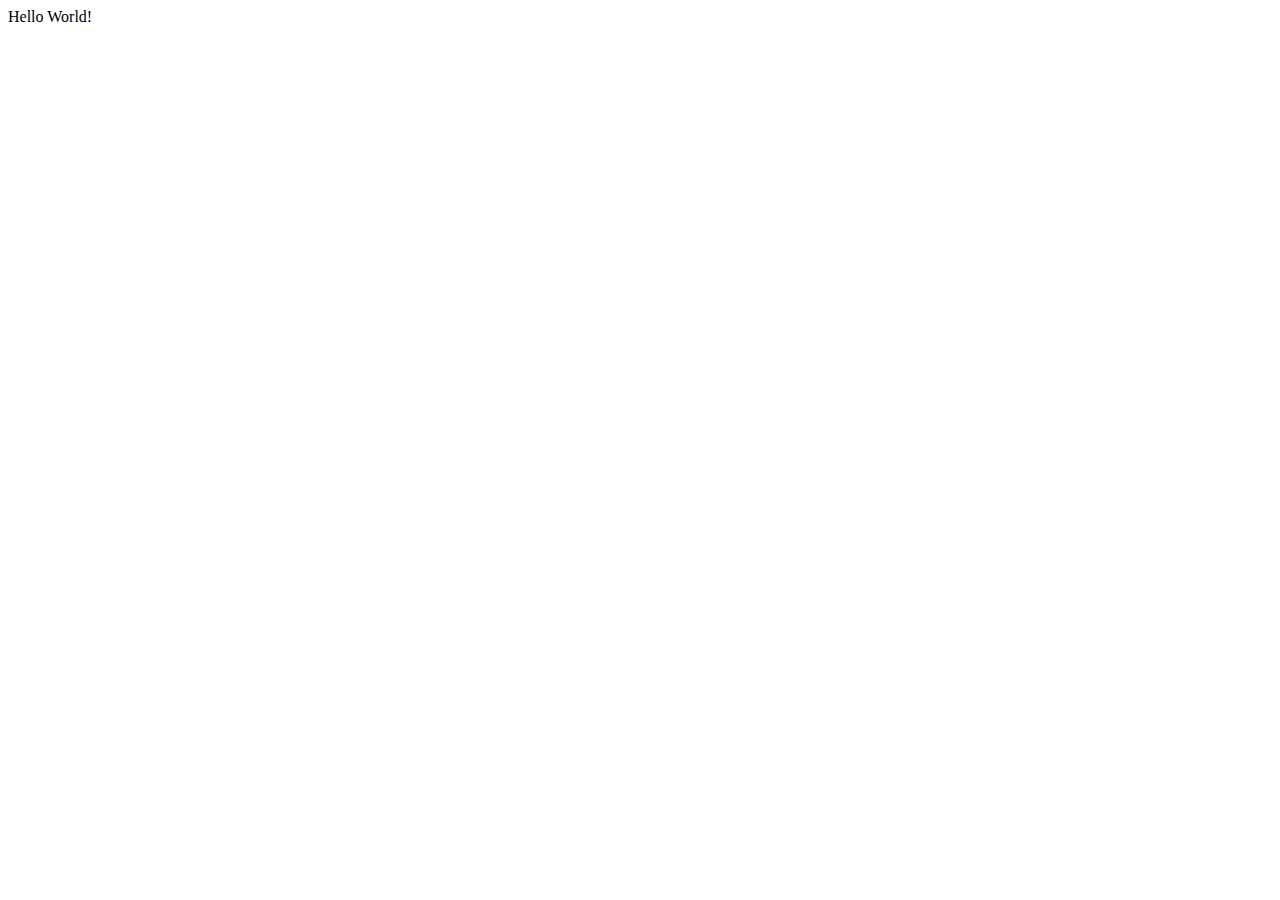
==== index.html @ 994506d0 "hello world" ====
<!DOCTYPE html>
<html lang="en">
<head>
    <meta charset="UTF-8">
    <meta name="viewport" content="width=device-width, initial-scale=1.0">
    <title>WEBER Tom</title>
</head>
<body>
    Hello World!
</body>
</html>
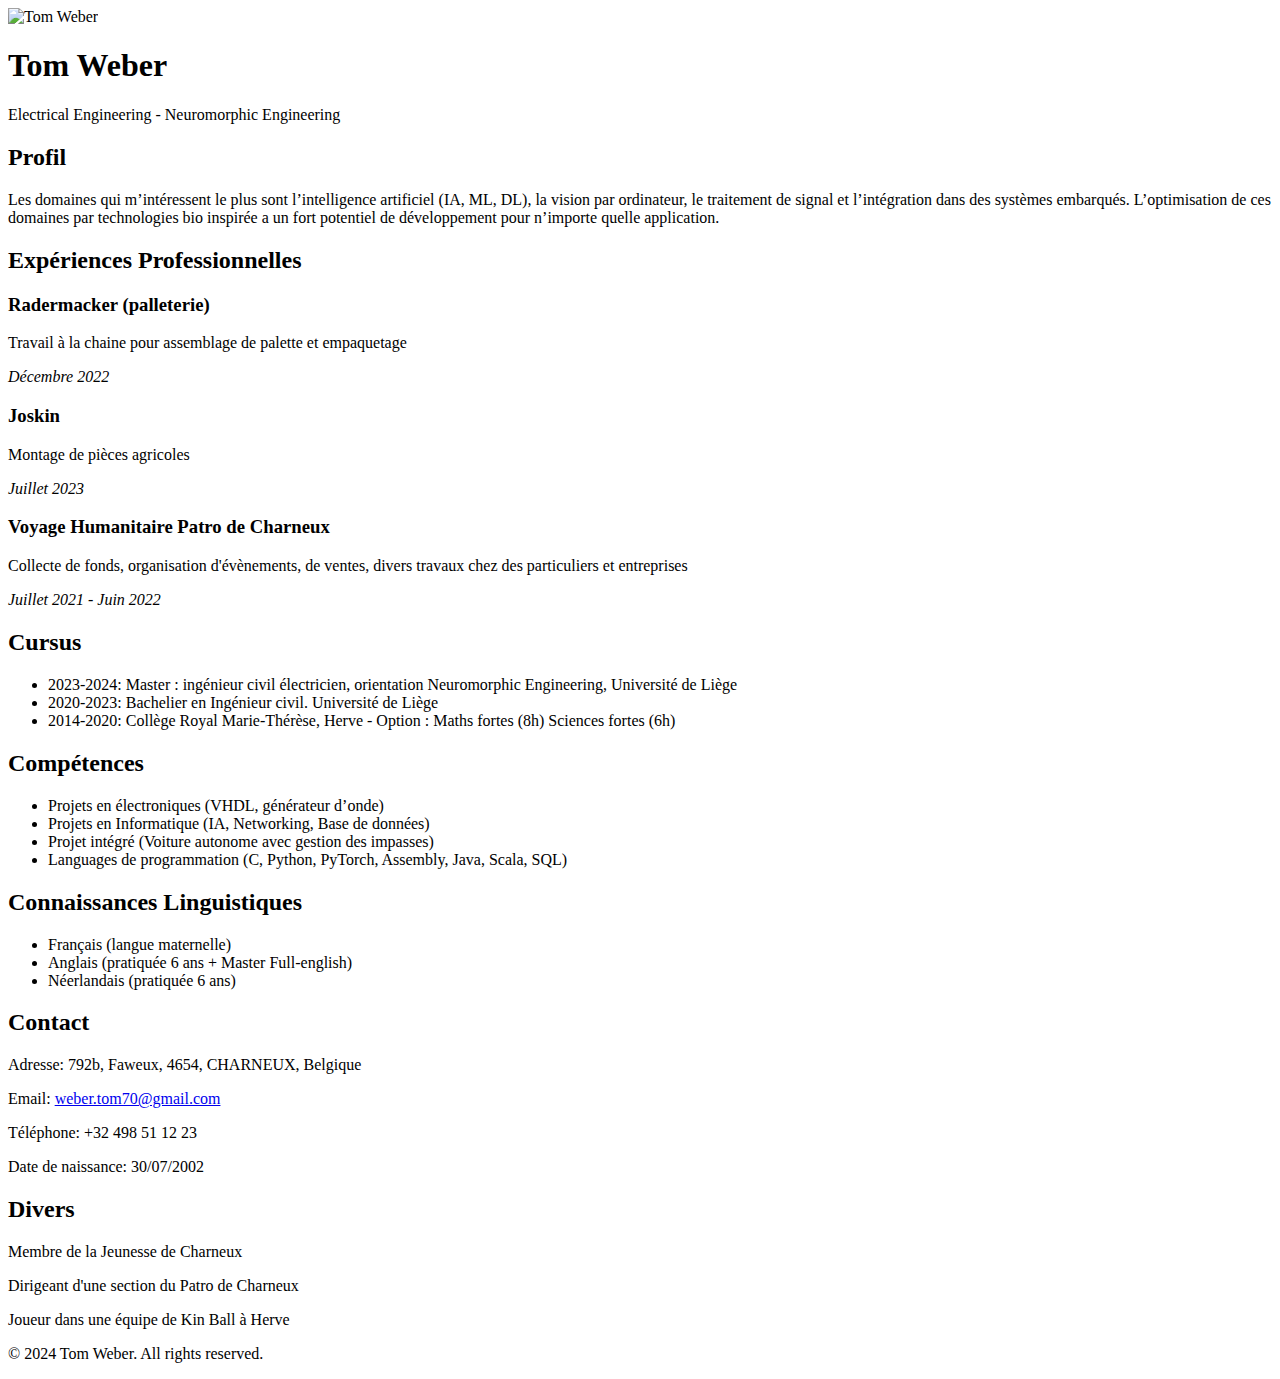
==== commit f4736abc: "test" ====
--- a/index.html
+++ b/index.html
@@ -3,9 +3,89 @@
 <head>
     <meta charset="UTF-8">
     <meta name="viewport" content="width=device-width, initial-scale=1.0">
-    <title>WEBER Tom</title>
+    <title>Tom Weber - Neuromorphic Engineering</title>
+    <link rel="stylesheet" href="styles.css">
 </head>
 <body>
-    Hello World!
+    <header>
+        <div class="header-content">
+            <img src="./image/ID_Tom_Weber-1_cut-cutout.png" alt="Tom Weber" class="profile-img">
+            <h1>Tom Weber</h1>
+            <p>Electrical Engineering - Neuromorphic Engineering</p>
+        </div>
+    </header>
+
+    <main>
+        <section id="profile">
+            <h2>Profil</h2>
+            <p>Les domaines qui m’intéressent le plus sont l’intelligence artificiel (IA, ML, DL), la vision par ordinateur, le traitement de signal et l’intégration dans des systèmes embarqués. L’optimisation de ces domaines par technologies bio inspirée a un fort potentiel de développement pour n’importe quelle application.</p>
+        </section>
+
+        <section id="experience">
+            <h2>Expériences Professionnelles</h2>
+            <div class="experience-item">
+                <h3>Radermacker (palleterie)</h3>
+                <p>Travail à la chaine pour assemblage de palette et empaquetage</p>
+                <p><em>Décembre 2022</em></p>
+            </div>
+            <div class="experience-item">
+                <h3>Joskin</h3>
+                <p>Montage de pièces agricoles</p>
+                <p><em>Juillet 2023</em></p>
+            </div>
+            <div class="experience-item">
+                <h3>Voyage Humanitaire Patro de Charneux</h3>
+                <p>Collecte de fonds, organisation d'évènements, de ventes, divers travaux chez des particuliers et entreprises</p>
+                <p><em>Juillet 2021 - Juin 2022</em></p>
+            </div>
+        </section>
+
+        <section id="education">
+            <h2>Cursus</h2>
+            <ul>
+                <li>2023-2024: Master : ingénieur civil électricien, orientation Neuromorphic Engineering, Université de Liège</li>
+                <li>2020-2023: Bachelier en Ingénieur civil. Université de Liège</li>
+                <li>2014-2020: Collège Royal Marie-Thérèse, Herve - Option : Maths fortes (8h) Sciences fortes (6h)</li>
+            </ul>
+        </section>
+
+        <section id="skills">
+            <h2>Compétences</h2>
+            <ul>
+                <li>Projets en électroniques (VHDL, générateur d’onde)</li>
+                <li>Projets en Informatique (IA, Networking, Base de données)</li>
+                <li>Projet intégré (Voiture autonome avec gestion des impasses)</li>
+                <li>Languages de programmation (C, Python, PyTorch, Assembly, Java, Scala, SQL)</li>
+            </ul>
+        </section>
+
+        <section id="languages">
+            <h2>Connaissances Linguistiques</h2>
+            <ul>
+                <li>Français (langue maternelle)</li>
+                <li>Anglais (pratiquée 6 ans + Master Full-english)</li>
+                <li>Néerlandais (pratiquée 6 ans)</li>
+            </ul>
+        </section>
+
+        <section id="contact">
+            <h2>Contact</h2>
+            <p>Adresse: 792b, Faweux, 4654, CHARNEUX, Belgique</p>
+            <p>Email: <a href="mailto:weber.tom70@gmail.com">weber.tom70@gmail.com</a></p>
+            <p>Téléphone: +32 498 51 12 23</p>
+            <p>Date de naissance: 30/07/2002</p>
+        </section>
+
+        <section id="other">
+            <h2>Divers</h2>
+            <p>Membre de la Jeunesse de Charneux</p>
+            <p>Dirigeant d'une section du Patro de Charneux</p>
+            <p>Joueur dans une équipe de Kin Ball à Herve</p>
+        </section>
+    </main>
+
+    <footer>
+        <p>&copy; 2024 Tom Weber. All rights reserved.</p>
+    </footer>
 </body>
-</html>+</html>
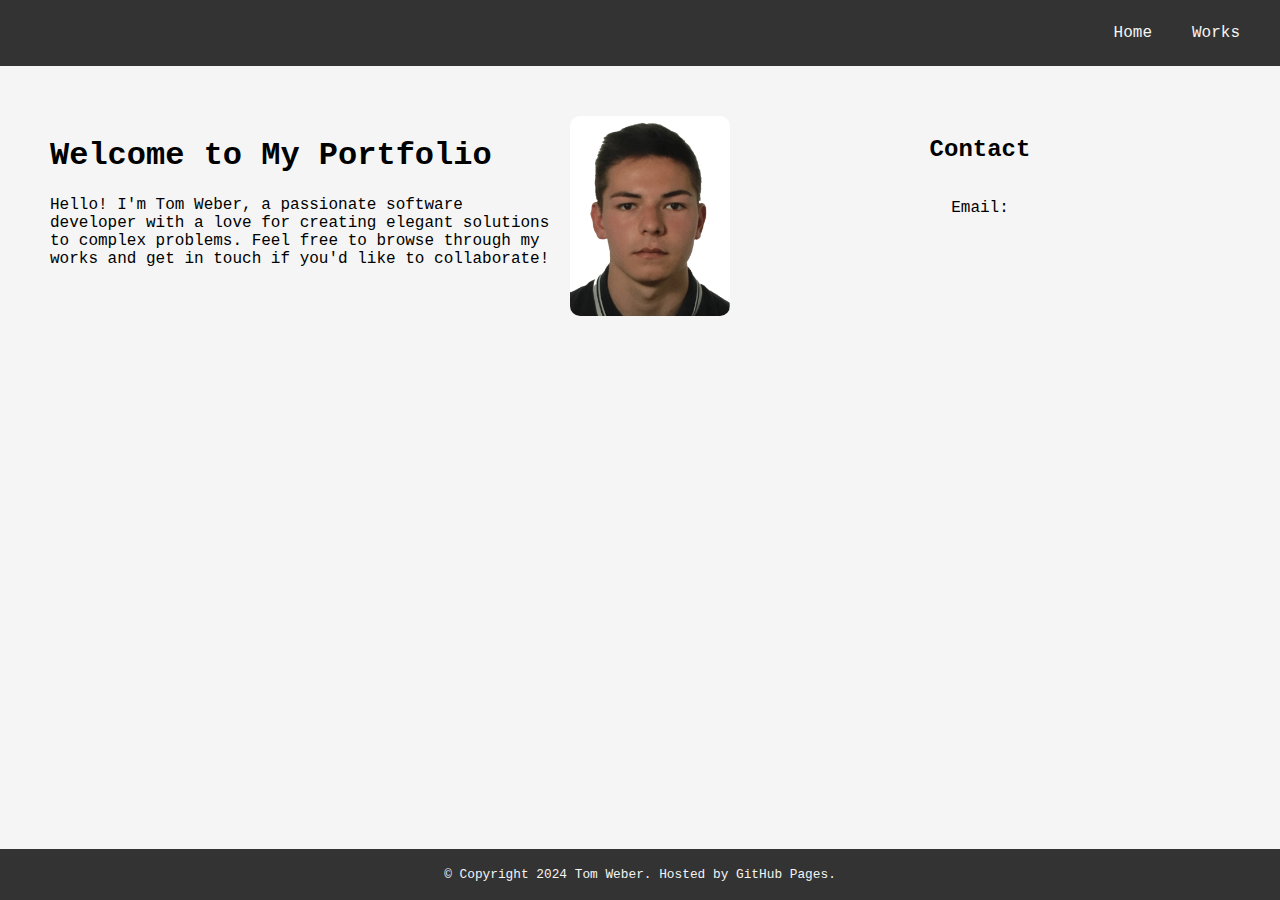
==== commit eb1e3f77: "v2" ====
--- a/index.html
+++ b/index.html
@@ -1,91 +1,40 @@
 <!DOCTYPE html>
 <html lang="en">
-<head>
-    <meta charset="UTF-8">
-    <meta name="viewport" content="width=device-width, initial-scale=1.0">
-    <title>Tom Weber - Neuromorphic Engineering</title>
-    <link rel="stylesheet" href="styles.css">
-</head>
+    <head>
+        <meta charset="UTF-8">
+        <meta name="viewport" content="width=device-width, initial-scale=1.0">
+        <title>Tom Weber's Portfolio</title>
+        <link rel="stylesheet" href="style.css">
+        <link rel="preconnect" href="https://fonts.googleapis.com">
+        <link rel="preconnect" href="https://fonts.gstatic.com" crossorigin>
+        <link href="https://fonts.googleapis.com/css2?family=Nunito:ital,wght@0,200..1000;1,200..1000&display=swap" rel="stylesheet">
+    </head>
 <body>
     <header>
-        <div class="header-content">
-            <img src="./image/ID_Tom_Weber-1_cut-cutout.png" alt="Tom Weber" class="profile-img">
-            <h1>Tom Weber</h1>
-            <p>Electrical Engineering - Neuromorphic Engineering</p>
-        </div>
+        <nav>
+            <a href="./index.html">Home</a>
+            <a href="./works.html">Works</a>
+        </nav>
     </header>
 
     <main>
-        <section id="profile">
-            <h2>Profil</h2>
-            <p>Les domaines qui m’intéressent le plus sont l’intelligence artificiel (IA, ML, DL), la vision par ordinateur, le traitement de signal et l’intégration dans des systèmes embarqués. L’optimisation de ces domaines par technologies bio inspirée a un fort potentiel de développement pour n’importe quelle application.</p>
-        </section>
-
-        <section id="experience">
-            <h2>Expériences Professionnelles</h2>
-            <div class="experience-item">
-                <h3>Radermacker (palleterie)</h3>
-                <p>Travail à la chaine pour assemblage de palette et empaquetage</p>
-                <p><em>Décembre 2022</em></p>
-            </div>
-            <div class="experience-item">
-                <h3>Joskin</h3>
-                <p>Montage de pièces agricoles</p>
-                <p><em>Juillet 2023</em></p>
-            </div>
-            <div class="experience-item">
-                <h3>Voyage Humanitaire Patro de Charneux</h3>
-                <p>Collecte de fonds, organisation d'évènements, de ventes, divers travaux chez des particuliers et entreprises</p>
-                <p><em>Juillet 2021 - Juin 2022</em></p>
-            </div>
-        </section>
-
-        <section id="education">
-            <h2>Cursus</h2>
-            <ul>
-                <li>2023-2024: Master : ingénieur civil électricien, orientation Neuromorphic Engineering, Université de Liège</li>
-                <li>2020-2023: Bachelier en Ingénieur civil. Université de Liège</li>
-                <li>2014-2020: Collège Royal Marie-Thérèse, Herve - Option : Maths fortes (8h) Sciences fortes (6h)</li>
-            </ul>
-        </section>
-
-        <section id="skills">
-            <h2>Compétences</h2>
-            <ul>
-                <li>Projets en électroniques (VHDL, générateur d’onde)</li>
-                <li>Projets en Informatique (IA, Networking, Base de données)</li>
-                <li>Projet intégré (Voiture autonome avec gestion des impasses)</li>
-                <li>Languages de programmation (C, Python, PyTorch, Assembly, Java, Scala, SQL)</li>
-            </ul>
-        </section>
-
-        <section id="languages">
-            <h2>Connaissances Linguistiques</h2>
-            <ul>
-                <li>Français (langue maternelle)</li>
-                <li>Anglais (pratiquée 6 ans + Master Full-english)</li>
-                <li>Néerlandais (pratiquée 6 ans)</li>
-            </ul>
-        </section>
-
-        <section id="contact">
+        <div class="content">
+            <h1>Welcome to My Portfolio</h1>
+            <p>Hello! I'm Tom Weber, a passionate software developer with a love for creating elegant solutions to complex problems. Feel free to browse through my works and get in touch if you'd like to collaborate!</p>
+        </div>
+        <div class="photo">
+            <img src="./image/id_zoom_recad.png" alt="Tom Weber">
+        </div>
+        
+        <div class="contact">
             <h2>Contact</h2>
-            <p>Adresse: 792b, Faweux, 4654, CHARNEUX, Belgique</p>
-            <p>Email: <a href="mailto:weber.tom70@gmail.com">weber.tom70@gmail.com</a></p>
-            <p>Téléphone: +32 498 51 12 23</p>
-            <p>Date de naissance: 30/07/2002</p>
-        </section>
-
-        <section id="other">
-            <h2>Divers</h2>
-            <p>Membre de la Jeunesse de Charneux</p>
-            <p>Dirigeant d'une section du Patro de Charneux</p>
-            <p>Joueur dans une équipe de Kin Ball à Herve</p>
-        </section>
+            <p>Email:
+        </div>
     </main>
 
+
     <footer>
-        <p>&copy; 2024 Tom Weber. All rights reserved.</p>
+        <p>© Copyright 2024 Tom Weber. Hosted by GitHub Pages.</p>
     </footer>
 </body>
 </html>
--- a/style.css
+++ b/style.css
@@ -0,0 +1,67 @@
+body {
+    font-family: 'Courier New', Courier, monospace;
+    margin: 0;
+    padding: 0;
+    display: flex;
+    flex-direction: column;
+    min-height: 100vh;
+    background-color: #F5F5F5;
+}
+
+header {
+    background-color: #333;
+    padding: 10px 20px;
+    color: #F5F5F5;
+}
+
+nav {
+    display: flex;
+    justify-content: flex-end;
+}
+
+nav a {
+    color: #F5F5F5;
+    text-decoration: none;
+    padding: 14px 20px;
+    display: block;
+    border-radius: 10%;
+}
+
+nav a:hover {
+    background-color: #575757;
+}
+
+main {
+    display: flex;
+    flex: 1;
+    padding: 50px;
+}
+
+.content {
+    flex: 1;
+}
+
+.photo {
+    margin-left: 20px;
+}
+
+.contact {
+    display: flex;
+    flex: 1;
+    flex-direction: column;
+    align-items: center;
+}
+
+.photo img {
+    height: 200px;
+    width: 160px;
+    border-radius: 10px;
+}
+
+footer {
+    background-color: #333;
+    color: #F5F5F5;
+    text-align: center;
+    padding: 5px 0;
+    font-size: 0.8em;
+}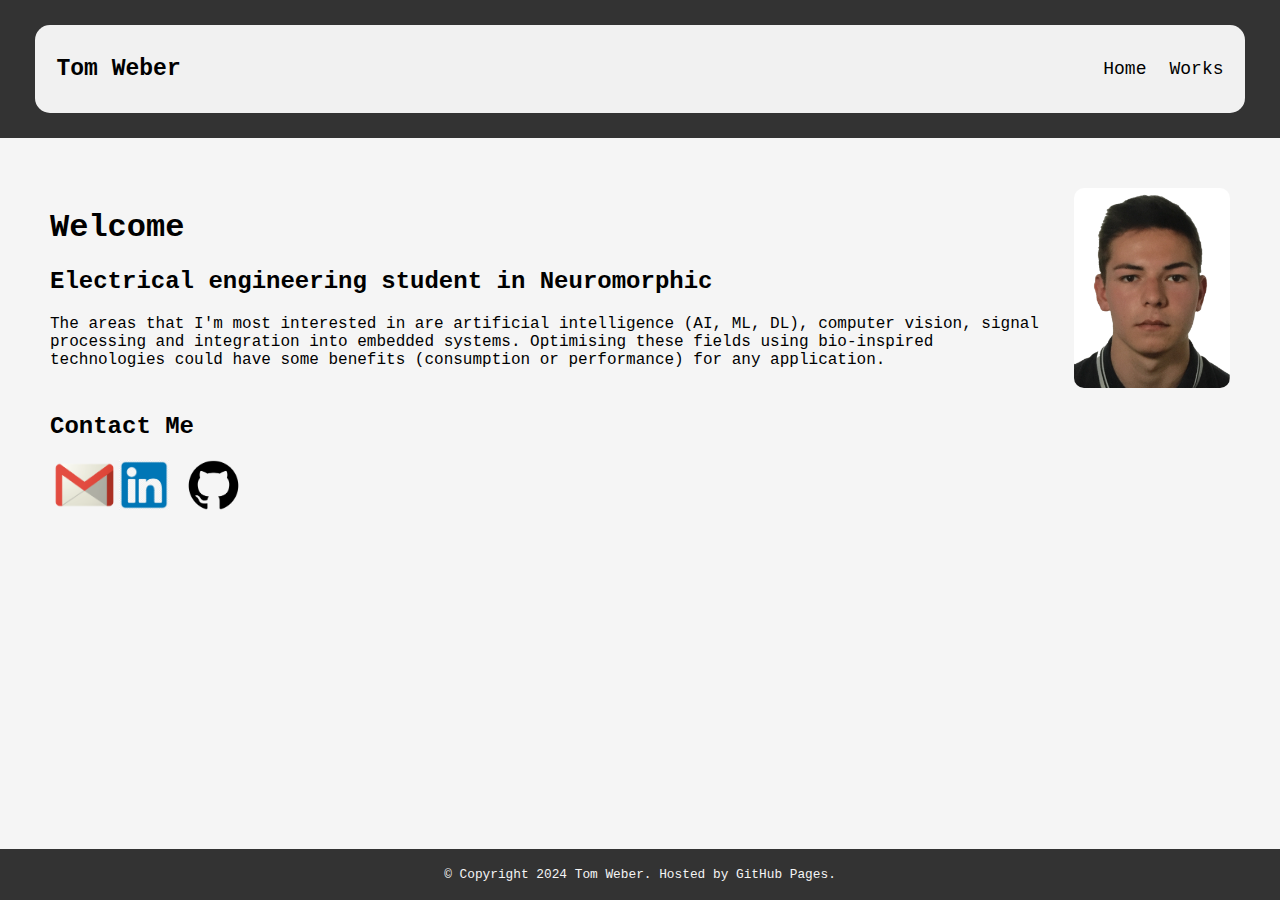
==== commit 89f6b36c: "v3" ====
--- a/index.html
+++ b/index.html
@@ -4,36 +4,51 @@
         <meta charset="UTF-8">
         <meta name="viewport" content="width=device-width, initial-scale=1.0">
         <title>Tom Weber's Portfolio</title>
-        <link rel="stylesheet" href="style.css">
+        <link rel="stylesheet" href="./css/style.css">
         <link rel="preconnect" href="https://fonts.googleapis.com">
         <link rel="preconnect" href="https://fonts.gstatic.com" crossorigin>
         <link href="https://fonts.googleapis.com/css2?family=Nunito:ital,wght@0,200..1000;1,200..1000&display=swap" rel="stylesheet">
     </head>
 <body>
     <header>
-        <nav>
-            <a href="./index.html">Home</a>
-            <a href="./works.html">Works</a>
-        </nav>
+        <link rel="stylesheet" href="./css/style_header.css">
+        <div class="header">
+            <a href="index.html" class="logo">Tom Weber</a>
+            <div class="header-right">
+                <a href="index.html">Home</a>
+                <a href="works.html">Works</a>
+            </div>
+        </div>
     </header>
 
     <main>
-        <div class="content">
-            <h1>Welcome to My Portfolio</h1>
-            <p>Hello! I'm Tom Weber, a passionate software developer with a love for creating elegant solutions to complex problems. Feel free to browse through my works and get in touch if you'd like to collaborate!</p>
+        <div class="content-photo-wrapper">
+            <div class="content">
+                <h1>Welcome</h1>
+                <h2>Electrical engineering student in Neuromorphic </h2>
+                <p>The areas that I'm most interested in are artificial intelligence (AI, ML, DL), computer vision, signal processing and integration into embedded systems. Optimising these fields using bio-inspired technologies could have some benefits (consumption or performance) for any application.</p>
+            </div>
+            <div class="photo">
+                <img src="image/id_zoom_recad.png" alt="Profile Photo" height="200">
+            </div>
         </div>
-        <div class="photo">
-            <img src="./image/id_zoom_recad.png" alt="Tom Weber">
-        </div>
-        
+
+        <h2>Contact Me</h2>
         <div class="contact">
-            <h2>Contact</h2>
-            <p>Email:
+            <a href="mailto:w.tom0405@gmail.com">
+                <img src="./image/email_icon.png" alt="Email" height="50">
+            </a>
+            <a href="https://www.linkedin.com/in/tom--weber">
+                <img src="./image/linkedin_icon.png" alt="LinkedIn" height="50">
+            </a>
+            <a href="https://github.com/webertom6">
+                <img src="./image/github_icon.png" alt="GitHub" height="50">
+            </a>
         </div>
     </main>
 
-
     <footer>
+        <link rel="stylesheet" href="./css/style_footer.css">
         <p>© Copyright 2024 Tom Weber. Hosted by GitHub Pages.</p>
     </footer>
 </body>
--- a/css/style.css
+++ b/css/style.css
@@ -0,0 +1,41 @@
+body {
+    font-family: 'Courier New', Courier, monospace;
+    margin: 0;
+    padding: 0;
+    display: flex;
+    flex-direction: column;
+    min-height: 100vh;
+    background-color: #F5F5F5;
+}
+
+main {
+    display: flex;
+    flex-direction: column;
+    flex: 1;
+    padding: 50px;
+}
+
+.content-photo-wrapper {
+    display: flex;
+    width: 100%;
+}
+
+.content {
+    flex: 1;
+}
+
+.photo {
+    margin-left: 20px;
+}
+
+.photo img {
+    border-radius: 10px;
+}
+
+.contact {
+    display: flex;
+    flex: 1;
+    flex-direction: row;
+    align-items: left;
+}
+
--- a/css/style_header.css
+++ b/css/style_header.css
@@ -0,0 +1,56 @@
+header {
+  background-color: #333;
+  padding: 10px 20px;
+  color: #F5F5F5;
+}
+
+.header {
+    overflow: hidden;
+    background-color: #f1f1f1;
+    border-radius: 15px;
+    padding: 20px 10px;
+    margin: 15px;
+  }
+  
+.header a {
+  float: left;
+  color: black;
+  text-align: center;
+  padding: 10px;
+  text-decoration: none;
+  font-size: 18px; 
+  line-height: 25px;
+  border-radius: 4px;
+  margin: 1.5px;
+}
+
+.header a.logo {
+  font-size: 23px;
+  font-weight: bold;
+}
+
+.header a:hover {
+  background-color: #ddd;
+  color: black;
+}
+
+.header a.active {
+  background-color: dodgerblue;
+  color: white;
+}
+
+.header-right {
+  float: right;
+}
+
+@media screen and (max-width: 500px) {
+  .header a {
+    float: none;
+    display: block;
+    text-align: left;
+  }
+  
+  .header-right {
+    float: none;
+  }
+}--- a/css/style_footer.css
+++ b/css/style_footer.css
@@ -0,0 +1,8 @@
+footer {
+    background-color: #333;
+    color: #F5F5F5;
+    text-align: center;
+    padding: 5px 0;
+    font-size: 0.8em;
+    position: sticky;
+}